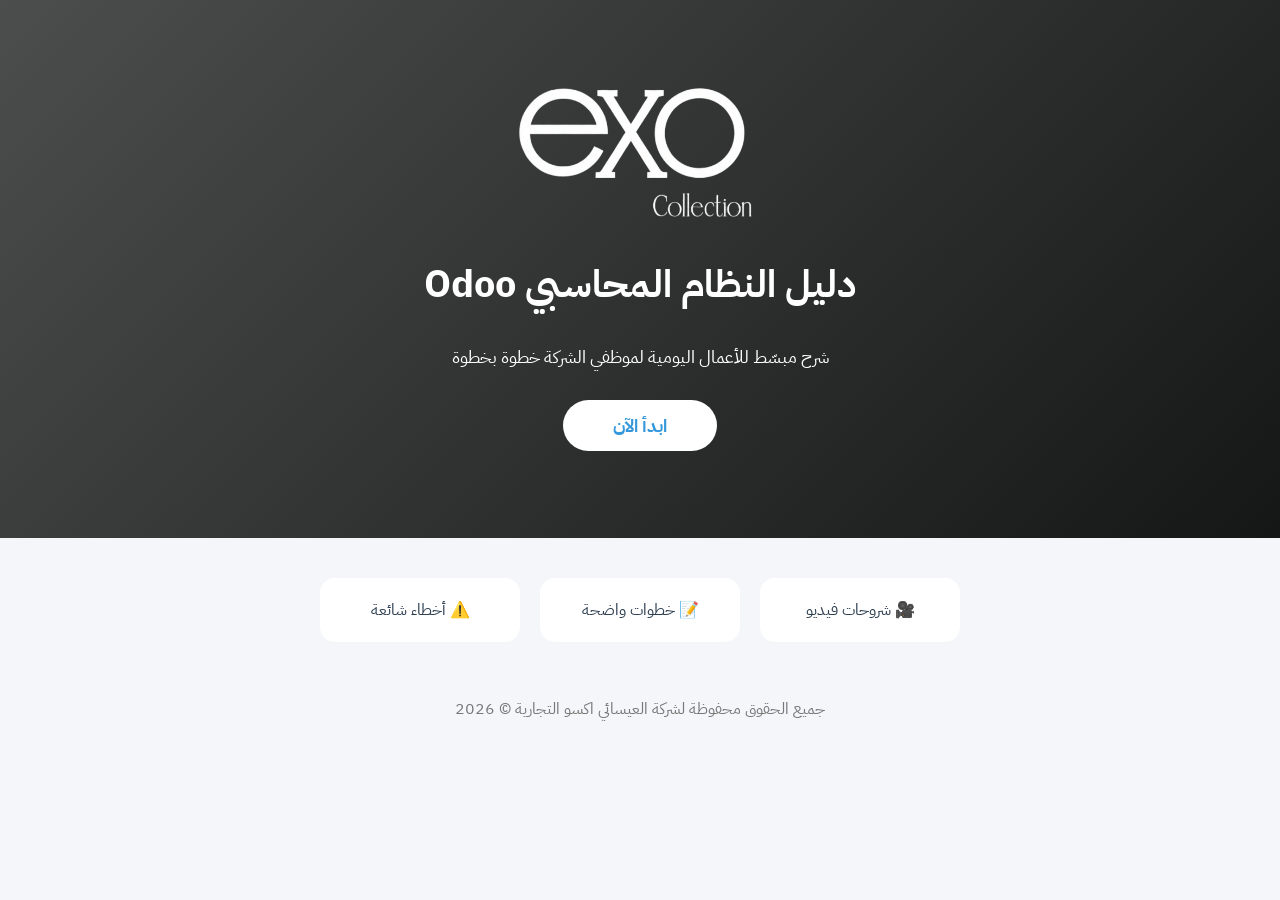
==== index.html @ 29623372 "Add files via upload" ====
<!DOCTYPE html>

<html lang="ar">
    <head>
        <meta charset="UTF-8">
        <title>دليل النظام المحاسبي اودو</title>
        <link rel="stylesheet" href="assets/css/style.css">
        <link rel="short icon" href="exo2.png">
    </head>
    <body>
        <header class="hero">

            <!-- <button id="darkToggle" class="dark-btn">🌙</button> -->
            <meta name="viewport" content="width=device-width, initial-scale=1.0">

            <img src="exo2.png" alt="شعار الشركة" class="logo">

            <h1>دليل النظام المحاسبي Odoo</h1>
            <p>شرح مبسّط  للأعمال اليومية لموظفي الشركة خطوة بخطوة</p>
            <a href="operations.html" class="btn">ابدأ الآن</a>
        </header>
        <section class="features">
            <div class="feature">🎥 شروحات فيديو</div>
            <div class="feature">📝 خطوات واضحة</div>
            <div class="feature">⚠️ أخطاء شائعة</div>
        </section>
        <footer>جميع الحقوق محفوظة لشركة العيسائي اكسو التجارية © 2026</footer>
        <script src="assets/js/main.js"></script></body></html>
---- assets/css/style.css ----
@import url('https://fonts.googleapis.com/css2?family=IBM+Plex+Sans+Arabic:wght@100;200;300;400;500;600;700&display=swap');

*{
    box-sizing:border-box;
    font-family: "IBM Plex Sans Arabic", sans-serif;
}
body{
    margin:0;
    background:#f4f6f9;
    direction:rtl;
    color:#2c3e50;
    

}
.hero{
    background:linear-gradient(135deg,#4c4e4d,#151616);
    color:#fff;
    text-align:center;
    padding:80px 20px;
}
.hero h1{
    font-size:38px;
    
    
}
.hero p{
    font-size:18px;
    margin:30px 2px;
}


.btn {
    background: #fff;
    color: #3498db;
    font-size: 18px;
    padding: 12px 50px;
    border-radius: 30px;
    text-decoration: none;
    font-weight: 700;
    position: relative;
    overflow: hidden;
    display: inline-block;
    z-index: 1;
    transition: color 0.3s ease;
}

/* الطبقة المتحركة */
.btn::before {
    content: "";
    position: absolute;
    top: 0;
    left: 0;
    width: 0;
    height: 100%;
    background: #3498db;
    z-index: -1;
    transition: 0.3s ease;
}

/* عند المرور */
.btn:hover {
    color: #fff;
}

/* تمدد اللون */
.btn:hover::before {
    width: 100%;
}


.features{
    display:flex;justify-content:center;
    gap:20px;
    padding:40px;
    
}
.feature{
    background:#fff;
    padding:20px;
    border-radius:15px;
    width:200px;
    text-align:center;
    font-family: "IBM Plex Sans Arabic", sans-serif;
    transition: 0.3s;
}

.feature:hover {
    transform: translateY(-10px);
}
.page-header {
    background: linear-gradient(135deg, #4c4e4d, #151616);
    color: #fff;
    padding: 20px;
    display: grid;
    grid-template-columns: 1fr auto 1fr;
    align-items: center;
}
.page-header h1 {
    margin: 0;
    text-align: center;
    font-size: 22px;
}

.grid{
    display:grid;grid-template-columns:repeat(auto-fit,minmax(220px,1fr));gap:25px;
    padding:40px
}
.card-op{
    background:#fff;
    padding:30px;
    border-radius:15px;
    text-align:center;
    text-decoration:none;
    font-size:18px;
    transition:.3s;
    color: #121212;
    
}
.card-op:hover{
    background:#3498db;
    color:#fff;
    transform: translateY(-10px);
}
.disabled{
    opacity:.4;
    pointer-events:none
}
.lesson{
    max-width:800px;
    margin:auto;
    padding:30px
    
}


video{
    width:100%;
    border-radius:15px;margin-bottom:20px
}

video {
    width: 100%;
    max-width: 100%;
    height: auto;
    display: block;
}

.alert{
    background:#fff3cd;
    padding:20px;
    border-radius:15px
}
.back{
    display:block;
    text-align:center;
    margin:20px;
    text-decoration:none;
    color:#3498db
}


.back {
    position: fixed;
    bottom: 20px;
    right: 20px;
    background: #3498db;
    color: white;
    padding: 12px 20px;
    border-radius: 30px;
    text-decoration: none;
    font-weight: bold;
    box-shadow: 0 8px 20px rgba(0, 0, 0, 0.2);
    z-index: 999;
    transition: 0.3s;
}

.back:hover {
    background: #2980b9;
    transform: translateY(-3px);
}

footer{
    text-align:center;
    padding:15px;
    color:#777
}

.ss{
border: 3px solid rgb(210, 210, 210);
}

.titl{
    text-align: center;
    font-weight: 700;
    background: #bfe5fd5e;
}

.search {
    display: block;
    width: 320px;
    max-width: 100%;
    margin: 25px auto 40px;
    padding: 14px 22px;
    border-radius: 30px;
    border: 1px solid #ccc;
    font-size: 15px;
    outline: none;
    transition: 0.3s;
    background: #fff;
}

/* عند التركيز */
.search:focus {
    border-color: #3498db;
    box-shadow: 0 0 0 3px rgba(52, 152, 219, 0.2);
}


.logo {
    
    width: 250px;
}

.logo.small {
    width: 120px;
    justify-self: end;
    
}











@media (max-width: 768px) {

    .hero {
    padding: 50px 15px;
    }

    .page-header {
        grid-template-columns: 1fr;
        gap: 10px;
        text-align: center;
    }

   .logo.small {
       justify-self: center;
       width: 100px;
   }

   .page-header h1 {
       font-size: 18px;
   }

  .hero h1 {
    font-size: 24px;
  }

  .hero p {
    font-size: 14px;
    margin: 20px 0;
  }

  .btn {
    padding: 10px 22px;
    font-size: 14px;
  }

  .features {
    flex-direction: column;
    align-items: center;
    padding: 20px;
  }

  .feature {
    width: 100%;
    max-width: 320px;
  }

  .grid {
    padding: 20px;
    gap: 15px;
  }

  .card-op {
    font-size: 16px;
    padding: 20px;
  }

  .lesson {
    padding: 20px 15px;
  }

  .search {
    width: 90%;
  }

  .logo {
    width: 150px;
  }

  .back {
    bottom: 15px;
    right: 15px;
    padding: 10px 18px;
    font-size: 14px;
  }
}


/* وضع اليلي */

/* .dark {
    background: #1e1e1e;
    color: #f1f1f1;
}

.dark header,
.dark .page-header {
    background: #111;
}

.dark .card-op,
.dark .feature,
.dark .lesson {
    background: #2c2c2c;
    color: white;
}

.dark .search {
    background: #333;
    color: white;
    border: none;
}

.dark-btn {
    position: absolute;
    top: 20px;
    left: 20px;
    background: white;
    border: none;
    padding: 10px;
    border-radius: 50%;
    cursor: pointer;
} */
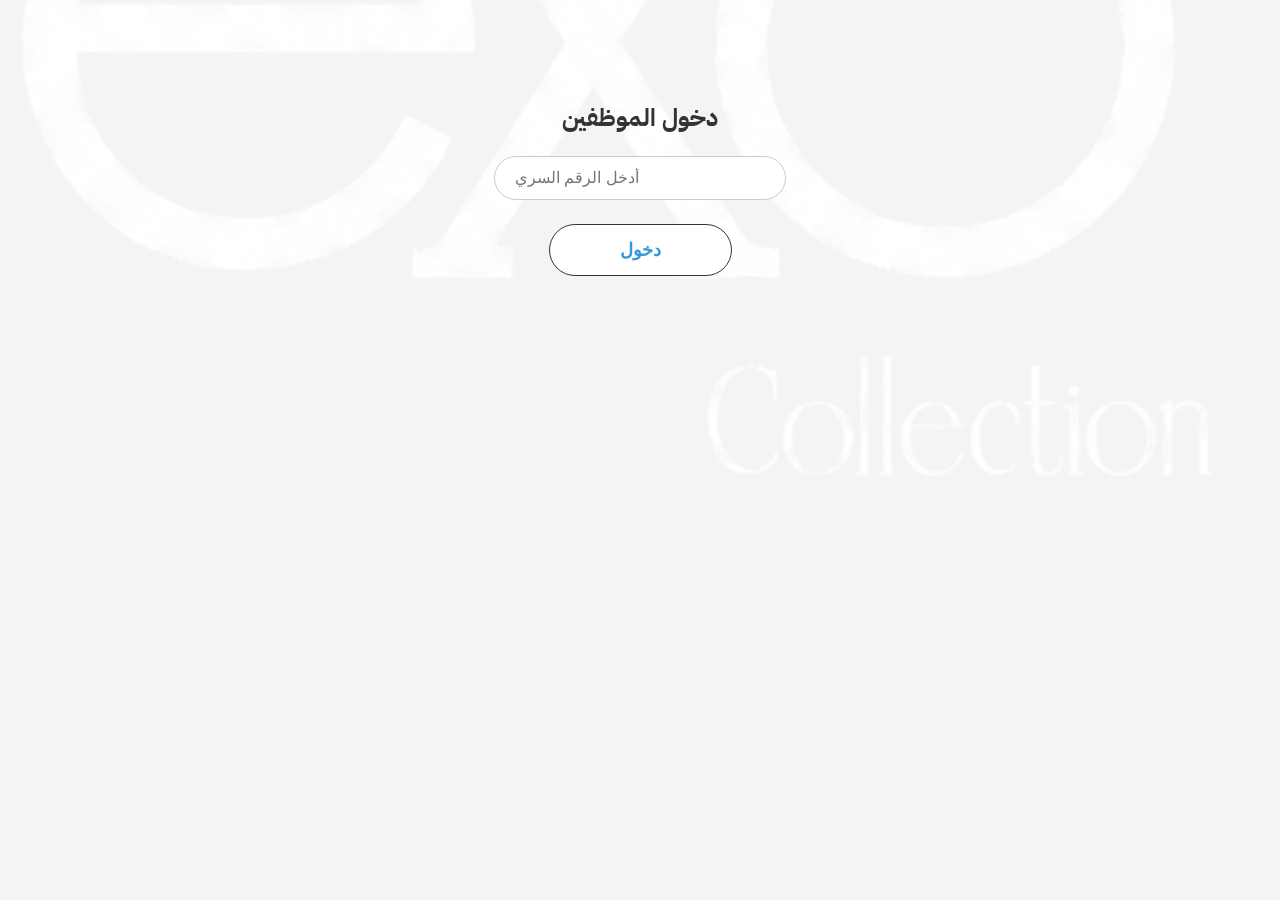
==== commit a126d85d: "Add files via upload" ====
--- a/index.html
+++ b/index.html
@@ -24,5 +24,8 @@
             <div class="feature">📝 خطوات واضحة</div>
             <div class="feature">⚠️ أخطاء شائعة</div>
         </section>
+        <button class="back"  onclick="logout()">تسجيل خروج</button>
         <footer>جميع الحقوق محفوظة لشركة العيسائي اكسو التجارية © 2026</footer>
-        <script src="assets/js/main.js"></script></body></html>+        <script src="assets/js/main.js"></script>
+    </body>
+    </html>
--- a/assets/css/style.css
+++ b/assets/css/style.css
@@ -33,7 +33,7 @@
     background: #fff;
     color: #3498db;
     font-size: 18px;
-    padding: 12px 50px;
+    padding: 14px 70px;
     border-radius: 30px;
     text-decoration: none;
     font-weight: 700;
@@ -313,6 +313,20 @@
   }
 }
 
+.ta_pss{
+    font-size: 24px;
+    color: #333;
+}
+.pss{
+    padding: 12px 20px;
+    border-radius: 30px;
+    border: 1px solid #ccc;
+    font-size: 16px;
+    outline: none;
+    transition: 0.3s;
+    width: 250px;
+}
+
 
 /* وضع اليلي */
 
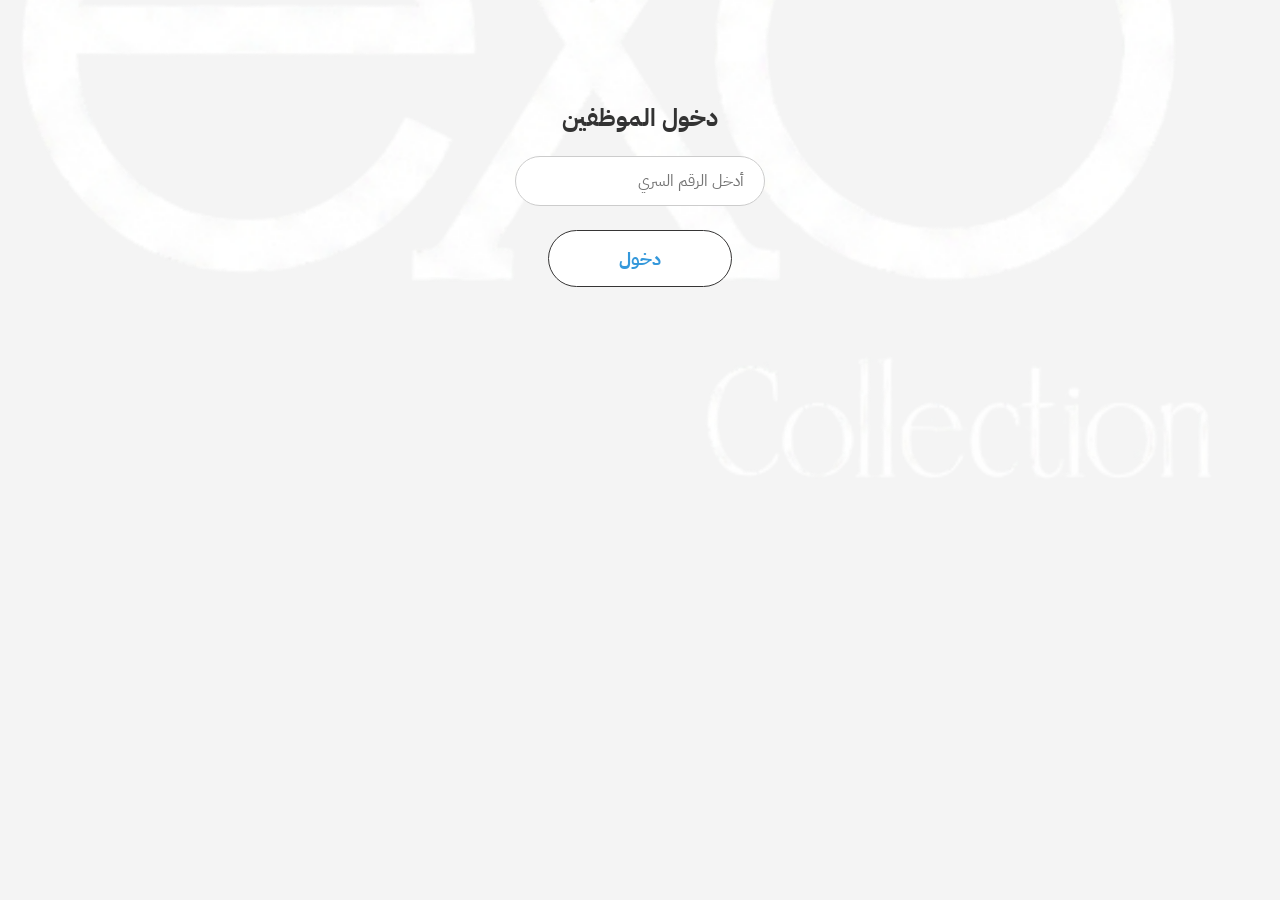
==== commit fd7e940e: "Add files via upload" ====
--- a/index.html
+++ b/index.html
@@ -24,7 +24,7 @@
             <div class="feature">📝 خطوات واضحة</div>
             <div class="feature">⚠️ أخطاء شائعة</div>
         </section>
-        <button class="back"  onclick="logout()">تسجيل خروج</button>
+        <button class="back"   onclick="logout()">تسجيل خروج</button>
         <footer>جميع الحقوق محفوظة لشركة العيسائي اكسو التجارية © 2026</footer>
         <script src="assets/js/main.js"></script>
     </body>
--- a/assets/css/style.css
+++ b/assets/css/style.css
@@ -155,7 +155,8 @@
     text-align:center;
     margin:20px;
     text-decoration:none;
-    color:#3498db
+    color:#3498db;
+    cursor:pointer;
 }
 
 
@@ -313,19 +314,7 @@
   }
 }
 
-.ta_pss{
-    font-size: 24px;
-    color: #333;
-}
-.pss{
-    padding: 12px 20px;
-    border-radius: 30px;
-    border: 1px solid #ccc;
-    font-size: 16px;
-    outline: none;
-    transition: 0.3s;
-    width: 250px;
-}
+
 
 
 /* وضع اليلي */
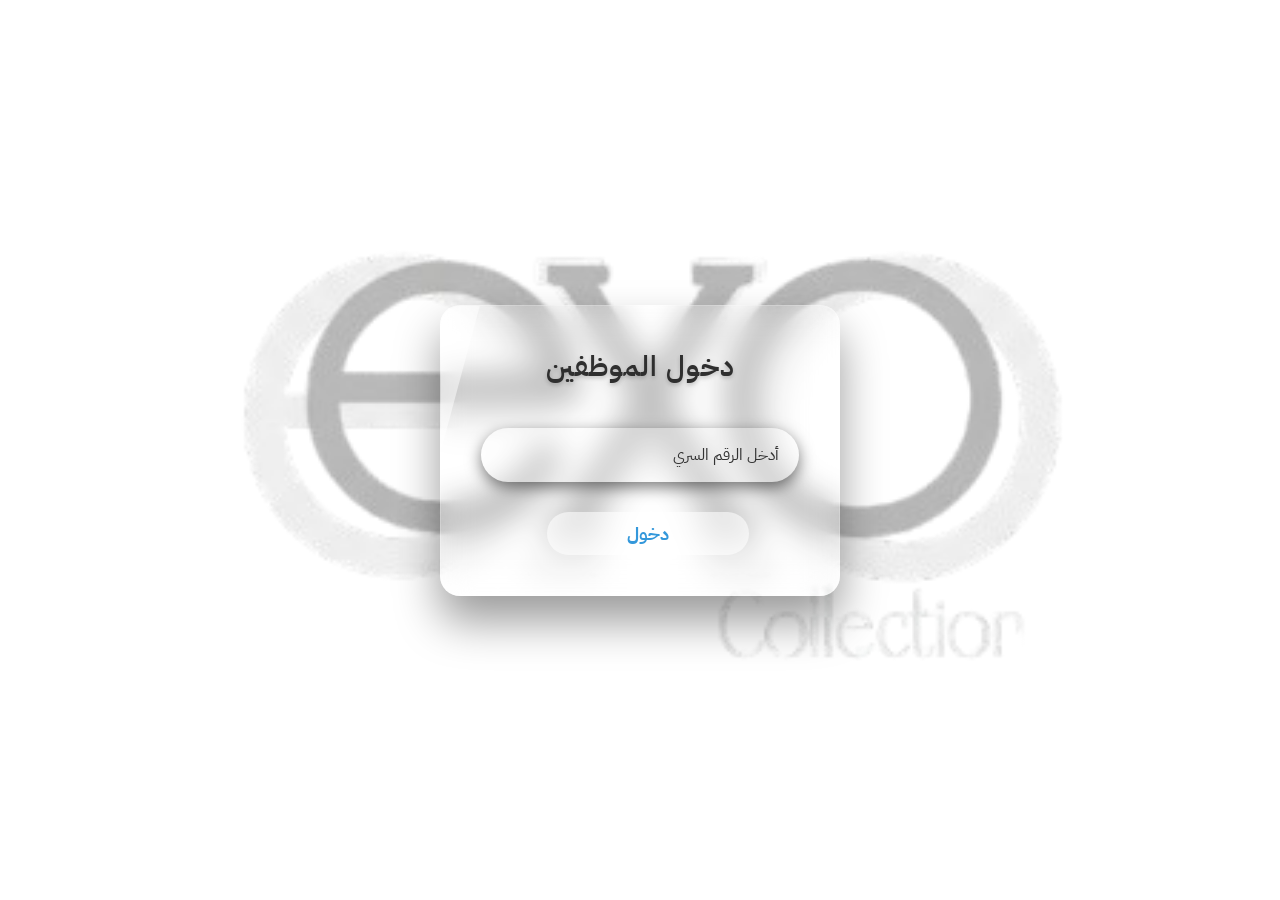
==== commit c8e64f41: "Add files via upload" ====
--- a/index.html
+++ b/index.html
@@ -1,31 +1,32 @@
-<!DOCTYPE html>
+<!doctype html>
 
 <html lang="ar">
-    <head>
-        <meta charset="UTF-8">
-        <title>دليل النظام المحاسبي اودو</title>
-        <link rel="stylesheet" href="assets/css/style.css">
-        <link rel="short icon" href="exo2.png">
-    </head>
-    <body>
-        <header class="hero">
+  <head>
+    <meta charset="UTF-8" />
+    <title>دليل النظام المحاسبي اودو</title>
+    <link rel="stylesheet" href="assets/css/style.css" />
+    <link rel="short icon" href="exo2.png" />
+  </head>
+  <body>
+    <header class="hero">
+      <!-- <button id="darkToggle" class="dark-btn">🌙</button> -->
+      <meta name="viewport" content="width=device-width, initial-scale=1.0" />
 
-            <!-- <button id="darkToggle" class="dark-btn">🌙</button> -->
-            <meta name="viewport" content="width=device-width, initial-scale=1.0">
+      <img src="exo2.png" alt="شعار الشركة" class="logo" />
 
-            <img src="exo2.png" alt="شعار الشركة" class="logo">
+      <h1>دليل النظام المحاسبي Odoo</h1>
+      <p>شرح مبسّط للأعمال اليومية لموظفي الشركة خطوة بخطوة</p>
+      <a href="operations.html" class="btn">ابدأ الآن</a>
+    </header>
+    <section class="features">
+      <div class="feature">🎥 شروحات فيديو</div>
+      <div class="feature">📝 خطوات واضحة</div>
+      <div class="feature">⚠️ أخطاء شائعة</div>
+    </section>
+    <button class="back" onclick="logout()">تسجيل خروج</button>
+    <footer>جميع الحقوق محفوظة لشركة العيسائي اكسو التجارية © 2026</footer>
 
-            <h1>دليل النظام المحاسبي Odoo</h1>
-            <p>شرح مبسّط  للأعمال اليومية لموظفي الشركة خطوة بخطوة</p>
-            <a href="operations.html" class="btn">ابدأ الآن</a>
-        </header>
-        <section class="features">
-            <div class="feature">🎥 شروحات فيديو</div>
-            <div class="feature">📝 خطوات واضحة</div>
-            <div class="feature">⚠️ أخطاء شائعة</div>
-        </section>
-        <button class="back"   onclick="logout()">تسجيل خروج</button>
-        <footer>جميع الحقوق محفوظة لشركة العيسائي اكسو التجارية © 2026</footer>
-        <script src="assets/js/main.js"></script>
-    </body>
-    </html>+    <button class="back" onclick="logout()">تسجيل خروج</button>
+    <script src="assets/js/main.js"></script>
+  </body>
+</html>
--- a/assets/css/style.css
+++ b/assets/css/style.css
@@ -1,263 +1,289 @@
-@import url('https://fonts.googleapis.com/css2?family=IBM+Plex+Sans+Arabic:wght@100;200;300;400;500;600;700&display=swap');
-
-*{
-    box-sizing:border-box;
-    font-family: "IBM Plex Sans Arabic", sans-serif;
-}
-body{
-    margin:0;
-    background:#f4f6f9;
-    direction:rtl;
-    color:#2c3e50;
-    
-
-}
-.hero{
-    background:linear-gradient(135deg,#4c4e4d,#151616);
-    color:#fff;
-    text-align:center;
-    padding:80px 20px;
-}
-.hero h1{
-    font-size:38px;
-    
-    
-}
-.hero p{
-    font-size:18px;
-    margin:30px 2px;
-}
-
+@import url("https://fonts.googleapis.com/css2?family=IBM+Plex+Sans+Arabic:wght@100;200;300;400;500;600;700&display=swap");
+
+* {
+  box-sizing: border-box;
+  font-family: "IBM Plex Sans Arabic", sans-serif;
+}
+body {
+  margin: 0;
+  background: #f4f6f9;
+  direction: rtl;
+  color: #2c3e50;
+}
+.hero {
+  background: linear-gradient(135deg, #4c4e4d, #151616);
+  color: #fff;
+  text-align: center;
+  padding: 80px 20px;
+}
+.hero h1 {
+  font-size: 38px;
+}
+.hero p {
+  font-size: 18px;
+  margin: 30px 2px;
+}
 
 .btn {
-    background: #fff;
-    color: #3498db;
-    font-size: 18px;
-    padding: 14px 70px;
-    border-radius: 30px;
-    text-decoration: none;
-    font-weight: 700;
-    position: relative;
-    overflow: hidden;
-    display: inline-block;
-    z-index: 1;
-    transition: color 0.3s ease;
+  background: #fff;
+  color: #3498db;
+  font-size: 18px;
+  padding: 14px 70px;
+  border-radius: 30px;
+  text-decoration: none;
+  font-weight: 700;
+  position: relative;
+  overflow: hidden;
+  display: inline-block;
+  z-index: 1;
+  transition: color 0.3s ease;
 }
 
 /* الطبقة المتحركة */
 .btn::before {
-    content: "";
-    position: absolute;
-    top: 0;
-    left: 0;
-    width: 0;
-    height: 100%;
-    background: #3498db;
-    z-index: -1;
-    transition: 0.3s ease;
+  content: "";
+  position: absolute;
+  top: 0;
+  left: 0;
+  width: 0;
+  height: 100%;
+  background: #3498db;
+  z-index: -1;
+  transition: 0.3s ease;
 }
 
 /* عند المرور */
 .btn:hover {
-    color: #fff;
+  color: #fff;
 }
 
 /* تمدد اللون */
 .btn:hover::before {
-    width: 100%;
-}
-
-
-.features{
-    display:flex;justify-content:center;
-    gap:20px;
-    padding:40px;
-    
-}
-.feature{
-    background:#fff;
-    padding:20px;
-    border-radius:15px;
-    width:200px;
-    text-align:center;
-    font-family: "IBM Plex Sans Arabic", sans-serif;
-    transition: 0.3s;
+  width: 100%;
+}
+
+.features {
+  display: flex;
+  justify-content: center;
+  gap: 20px;
+  padding: 40px;
+}
+.feature {
+  background: #fff;
+  padding: 20px;
+  border-radius: 15px;
+  width: 200px;
+  text-align: center;
+  font-family: "IBM Plex Sans Arabic", sans-serif;
+  transition: 0.3s;
 }
 
 .feature:hover {
-    transform: translateY(-10px);
+  transform: translateY(-10px);
 }
 .page-header {
-    background: linear-gradient(135deg, #4c4e4d, #151616);
-    color: #fff;
-    padding: 20px;
-    display: grid;
-    grid-template-columns: 1fr auto 1fr;
-    align-items: center;
+  background: linear-gradient(135deg, #4c4e4d, #151616);
+  color: #fff;
+  padding: 20px;
+  display: grid;
+  grid-template-columns: 1fr auto 1fr;
+  align-items: center;
 }
 .page-header h1 {
-    margin: 0;
-    text-align: center;
-    font-size: 22px;
-}
-
-.grid{
-    display:grid;grid-template-columns:repeat(auto-fit,minmax(220px,1fr));gap:25px;
-    padding:40px
-}
-.card-op{
-    background:#fff;
-    padding:30px;
-    border-radius:15px;
-    text-align:center;
-    text-decoration:none;
-    font-size:18px;
-    transition:.3s;
-    color: #121212;
-    
-}
-.card-op:hover{
-    background:#3498db;
-    color:#fff;
-    transform: translateY(-10px);
-}
-.disabled{
-    opacity:.4;
-    pointer-events:none
-}
-.lesson{
-    max-width:800px;
-    margin:auto;
-    padding:30px
-    
-}
-
-
-video{
+  margin: 0;
+  text-align: center;
+  font-size: 22px;
+}
+
+.grid {
+  display: grid;
+  grid-template-columns: repeat(auto-fit, minmax(220px, 1fr));
+  gap: 25px;
+  padding: 40px;
+}
+.card-op {
+  background: #fff;
+  padding: 30px;
+  border-radius: 15px;
+  text-align: center;
+  text-decoration: none;
+  font-size: 18px;
+  transition: 0.3s;
+  color: #121212;
+}
+.card-op:hover {
+  background: #3498db;
+  color: #fff;
+  transform: translateY(-10px);
+}
+.disabled {
+  opacity: 0.4;
+  pointer-events: none;
+}
+.lesson {
+  max-width: 800px;
+  margin: auto;
+  padding: 30px;
+}
+video,
+iframe {
+  width: 100%;
+  /* العرض كامل */
+  max-width: 100%;
+  /* أقصى عرض */
+  height: auto;
+  /* ارتفاع متناسب */
+  display: block;
+  /* يجعل العنصر يظهر كبلوك */
+  border-radius: 15px;
+  /* زوايا مستديرة */
+  margin-bottom: 20px;
+  /* مسافة تحت الفيديو */
+}
+
+.video-container {
+  position: relative;
+  width: 100%;
+  padding-bottom: 56.25%;
+  /* نسبة 16:9 */
+  height: 0;
+  overflow: hidden;
+  border-radius: 15px;
+  margin-bottom: 20px;
+}
+
+.video-container iframe,
+.video-container video {
+  position: absolute;
+  top: 0;
+  left: 0;
+  width: 100%;
+  height: 100%;
+}
+
+/* video,iframe{
     width:100%;
     border-radius:15px;margin-bottom:20px
-}
-
-video {
+} */
+/* iframe{
+    width: 100%;
+    border-radius: 15px;
+    margin-bottom: 20px;
+    
+}
+
+iframe{
+        width: 100%;
+        max-width: 100%;
+        height: auto;
+        display: block;
+} */
+
+/* video,iframe {
     width: 100%;
     max-width: 100%;
     height: auto;
     display: block;
-}
-
-.alert{
-    background:#fff3cd;
-    padding:20px;
-    border-radius:15px
-}
-.back{
-    display:block;
-    text-align:center;
-    margin:20px;
-    text-decoration:none;
-    color:#3498db;
-    cursor:pointer;
-}
-
-
+} */
+
+.alert {
+  background: #fff3cd;
+  padding: 20px;
+  border-radius: 15px;
+}
 .back {
-    position: fixed;
-    bottom: 20px;
-    right: 20px;
-    background: #3498db;
-    color: white;
-    padding: 12px 20px;
-    border-radius: 30px;
-    text-decoration: none;
-    font-weight: bold;
-    box-shadow: 0 8px 20px rgba(0, 0, 0, 0.2);
-    z-index: 999;
-    transition: 0.3s;
+  display: block;
+  text-align: center;
+  margin: 20px;
+  text-decoration: none;
+  color: #3498db;
+  cursor: pointer;
+}
+
+.back {
+  position: fixed;
+  bottom: 20px;
+  right: 20px;
+  background: #3498db;
+  color: white;
+  padding: 12px 20px;
+  border-radius: 30px;
+  text-decoration: none;
+  font-weight: bold;
+  box-shadow: 0 8px 20px rgba(0, 0, 0, 0.2);
+  z-index: 999;
+  transition: 0.3s;
 }
 
 .back:hover {
-    background: #2980b9;
-    transform: translateY(-3px);
-}
-
-footer{
-    text-align:center;
-    padding:15px;
-    color:#777
-}
-
-.ss{
-border: 3px solid rgb(210, 210, 210);
-}
-
-.titl{
-    text-align: center;
-    font-weight: 700;
-    background: #bfe5fd5e;
+  background: #2980b9;
+  transform: translateY(-3px);
+}
+
+footer {
+  text-align: center;
+  padding: 15px;
+  color: #777;
+}
+
+.ss {
+  border: 3px solid rgb(210, 210, 210);
+}
+
+.titl {
+  text-align: center;
+  font-weight: 700;
+  background: #bfe5fd5e;
 }
 
 .search {
-    display: block;
-    width: 320px;
-    max-width: 100%;
-    margin: 25px auto 40px;
-    padding: 14px 22px;
-    border-radius: 30px;
-    border: 1px solid #ccc;
-    font-size: 15px;
-    outline: none;
-    transition: 0.3s;
-    background: #fff;
+  display: block;
+  width: 320px;
+  max-width: 100%;
+  margin: 25px auto 40px;
+  padding: 14px 22px;
+  border-radius: 30px;
+  border: 1px solid #ccc;
+  font-size: 15px;
+  outline: none;
+  transition: 0.3s;
+  background: #fff;
 }
 
 /* عند التركيز */
 .search:focus {
-    border-color: #3498db;
-    box-shadow: 0 0 0 3px rgba(52, 152, 219, 0.2);
-}
-
+  border-color: #3498db;
+  box-shadow: 0 0 0 3px rgba(52, 152, 219, 0.2);
+}
 
 .logo {
-    
-    width: 250px;
+  width: 250px;
 }
 
 .logo.small {
-    width: 120px;
-    justify-self: end;
-    
-}
-
-
-
-
-
-
-
-
-
-
+  width: 120px;
+  justify-self: end;
+}
 
 @media (max-width: 768px) {
-
-    .hero {
+  .hero {
     padding: 50px 15px;
-    }
-
-    .page-header {
-        grid-template-columns: 1fr;
-        gap: 10px;
-        text-align: center;
-    }
-
-   .logo.small {
-       justify-self: center;
-       width: 100px;
-   }
-
-   .page-header h1 {
-       font-size: 18px;
-   }
+  }
+
+  .page-header {
+    grid-template-columns: 1fr;
+    gap: 10px;
+    text-align: center;
+  }
+
+  .logo.small {
+    justify-self: center;
+    width: 100px;
+  }
+
+  .page-header h1 {
+    font-size: 18px;
+  }
 
   .hero h1 {
     font-size: 24px;
@@ -313,9 +339,6 @@
     font-size: 14px;
   }
 }
-
-
-
 
 /* وضع اليلي */
 
@@ -352,5 +375,3 @@
     border-radius: 50%;
     cursor: pointer;
 } */
-
-
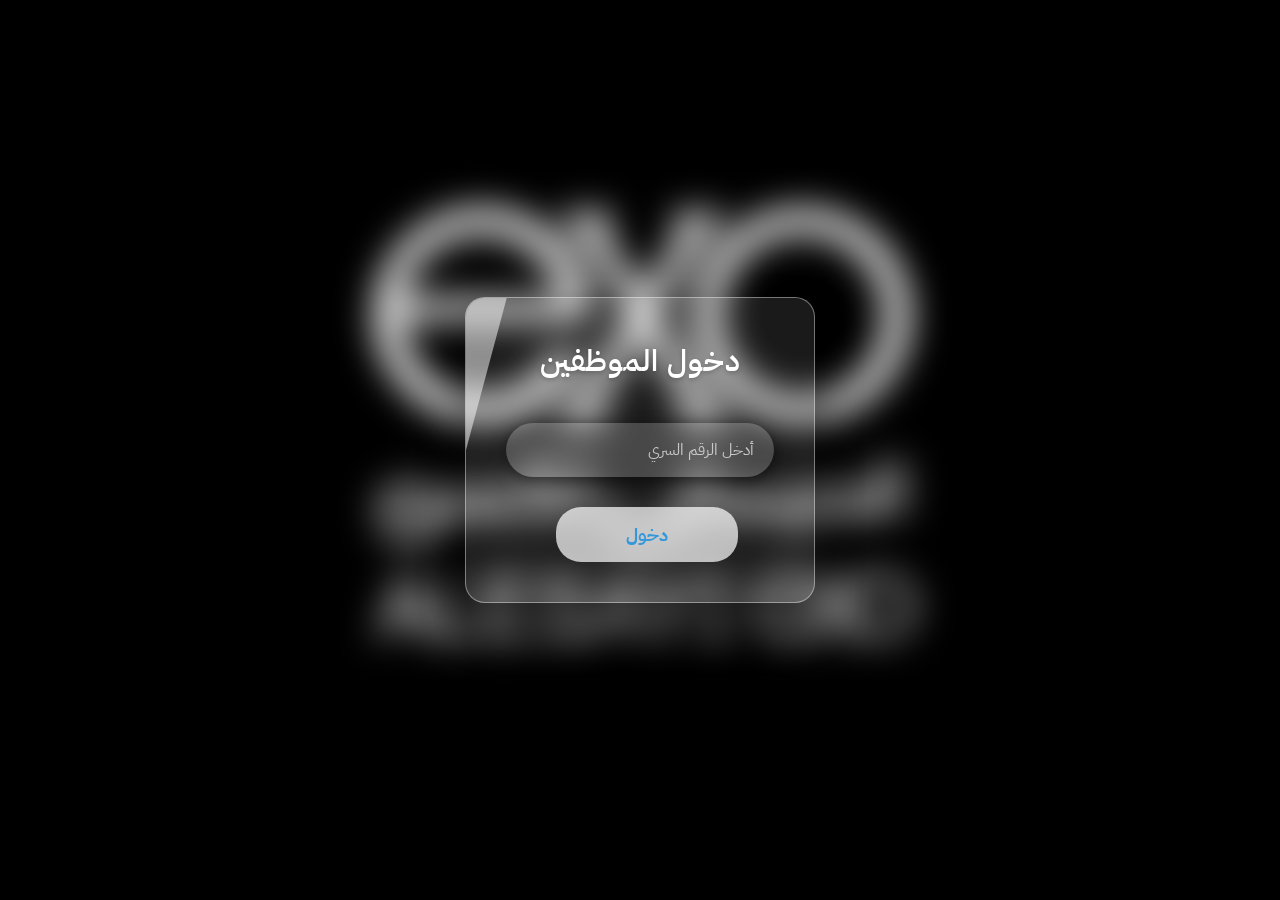
==== commit 21c3f621: "Add files via upload" ====
--- a/index.html
+++ b/index.html
@@ -8,6 +8,14 @@
     <link rel="short icon" href="exo2.png" />
   </head>
   <body>
+    <section class="dots-container" id="global-loader">
+      <div class="dot"></div>
+      <div class="dot"></div>
+      <div class="dot"></div>
+      <div class="dot"></div>
+      <div class="dot"></div>
+    </section>
+
     <header class="hero">
       <!-- <button id="darkToggle" class="dark-btn">🌙</button> -->
       <meta name="viewport" content="width=device-width, initial-scale=1.0" />
@@ -28,5 +36,33 @@
 
     <button class="back" onclick="logout()">تسجيل خروج</button>
     <script src="assets/js/main.js"></script>
+    <!-- loading -->
+    <script>
+      function handleLoader() {
+        const loader = document.getElementById("global-loader");
+
+        if (loader) {
+          // ننتظر ثانية واحدة (1000ms)
+          setTimeout(() => {
+            loader.style.opacity = "0"; // يبدأ بالتلاشي
+
+            // ننتظر انتهاء الأنميشن (0.4 ثانية) ثم نخفيه تماماً من المتصفح
+            setTimeout(() => {
+              loader.style.display = "none";
+            }, 400);
+          }, 500);
+        }
+      }
+
+      // السطر الأهم: تشغيل الدالة فور تحميل نافذة المتصفح
+      window.addEventListener("load", handleLoader);
+
+      // إضافة احتياطية: لو استخدمت زر "الرجوع" في المتصفح يختفي أيضاً
+      window.addEventListener("pageshow", (event) => {
+        if (event.persisted) {
+          handleLoader();
+        }
+      });
+    </script>
   </body>
 </html>
--- a/assets/css/style.css
+++ b/assets/css/style.css
@@ -205,8 +205,10 @@
   bottom: 20px;
   right: 20px;
   background: #3498db;
+  border: none;
+  
   color: white;
-  padding: 12px 20px;
+  padding: 17px 30px;
   border-radius: 30px;
   text-decoration: none;
   font-weight: bold;
@@ -375,3 +377,32 @@
     border-radius: 50%;
     cursor: pointer;
 } */
+
+/* صفحة التحميل */
+
+.dots-container {
+  position: fixed;
+  top: 0;
+  left: 0;
+  width: 100%;
+  height: 100vh;
+  background: #fcfafa  ; /* لون الخلفية */
+  display: flex; 
+  align-items: center;
+  justify-content: center;
+  z-index: 99999; /* رقم عالي جداً لضمان الأولوية */
+  transition: opacity 0.4s ease; /* تنعيم الإخفاء */
+}
+
+/* كود الأنميشن الخاص بك */
+.dot {
+  height: 20px; width: 20px;
+  margin-right: 10px;
+  border-radius: 10px;
+  background-color: #b3d4fc;
+  animation: pulse 1.5s infinite ease-in-out;
+}
+@keyframes pulse {
+  0%, 100% { transform: scale(0.8); background-color: #494a4b; }
+  50% { transform: scale(1.2); background: linear-gradient(135deg, #4c4e4d, #151616); }
+}
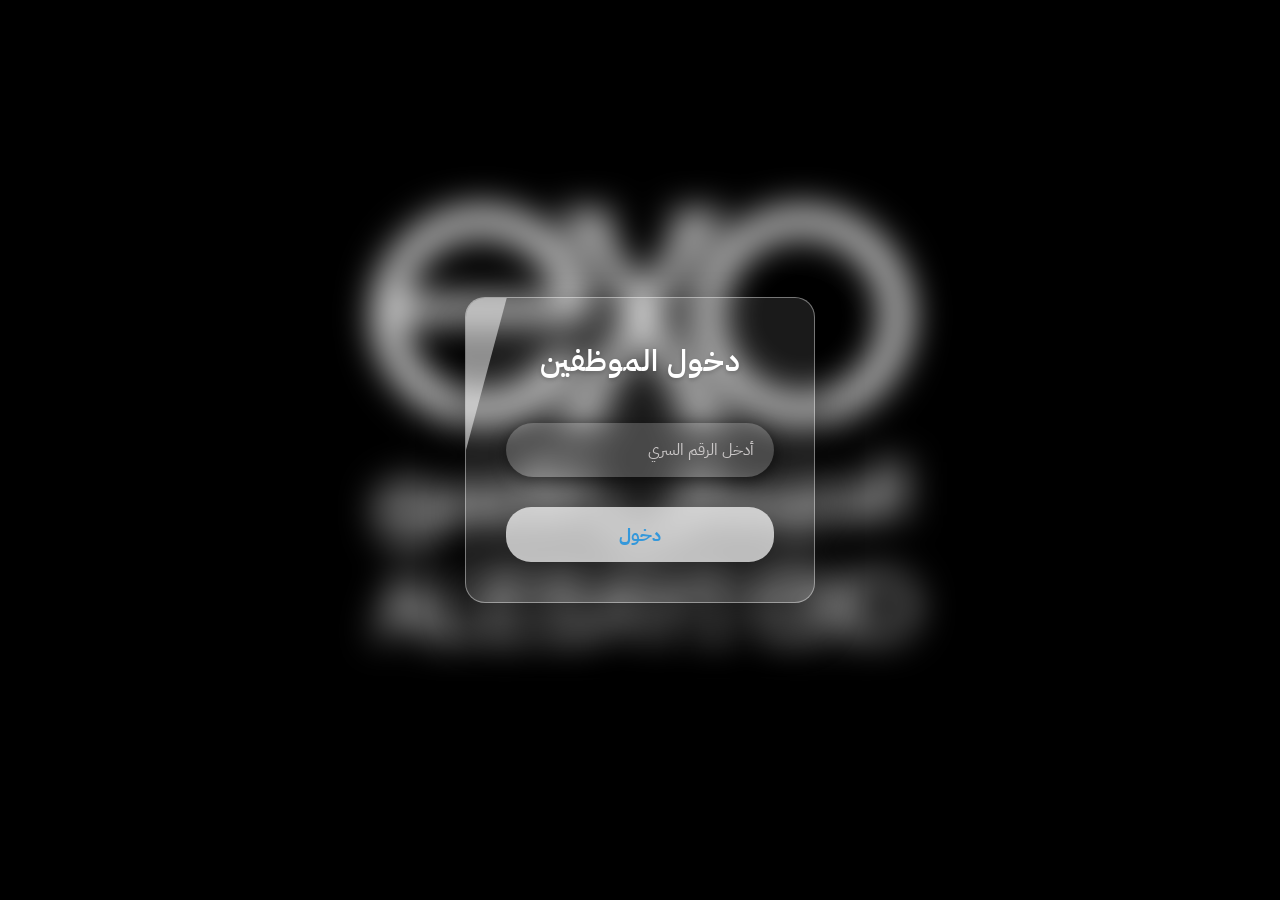
==== commit d12937f7: "Add files via upload" ====
--- a/index.html
+++ b/index.html
@@ -4,10 +4,11 @@
   <head>
     <meta charset="UTF-8" />
     <title>دليل النظام المحاسبي اودو</title>
-    <link rel="stylesheet" href="assets/css/style.css" />
+    <link rel="stylesheet" href="ind.css" />
     <link rel="short icon" href="exo2.png" />
   </head>
   <body>
+
     <section class="dots-container" id="global-loader">
       <div class="dot"></div>
       <div class="dot"></div>
@@ -16,53 +17,89 @@
       <div class="dot"></div>
     </section>
 
-    <header class="hero">
-      <!-- <button id="darkToggle" class="dark-btn">🌙</button> -->
-      <meta name="viewport" content="width=device-width, initial-scale=1.0" />
+    <div class="video-bg-container">
+      <video autoplay loop muted playsinline poster="exo2.png">
+        <source src="Floating_glass_dashboard_digital…_202607231225.mp4" type="video/mp4" />
+      </video>
+      <div class="video-overlay"></div>
+    </div>
 
-      <img src="exo2.png" alt="شعار الشركة" class="logo" />
+    <div class="main-content">
+      <div></div>
 
-      <h1>دليل النظام المحاسبي Odoo</h1>
-      <p>شرح مبسّط للأعمال اليومية لموظفي الشركة خطوة بخطوة</p>
-      <a href="operations.html" class="btn">ابدأ الآن</a>
-    </header>
-    <section class="features">
-      <div class="feature">🎥 شروحات فيديو</div>
-      <div class="feature">📝 خطوات واضحة</div>
-      <div class="feature">⚠️ أخطاء شائعة</div>
-    </section>
-    <button class="back" onclick="logout()">تسجيل خروج</button>
-    <footer>جميع الحقوق محفوظة لشركة العيسائي اكسو التجارية © 2026</footer>
+      <header class="hero-section">
+        <img src="exo2.png" alt="شعار الشركة" class="logo" />
+        <h1>دليل النظام المحاسبي Odoo</h1>
+        <p id="typewriter-text"></p>
+        <a href="operations.html" class="btn">ابدأ الآن</a>
+      </header>
 
-    <button class="back" onclick="logout()">تسجيل خروج</button>
+      <div class="features-container">
+        <div class="feature">🎥 شروحات فيديو</div>
+        <div class="feature">📝 خطوات واضحة</div>
+        <div class="feature">⚠️ أخطاء شائعة</div>
+      </div>
+
+        
+
+      <div class="bottom-bar">
+        
+        <footer>جميع الحقوق محفوظة لشركة العيسائي اكسو التجارية © 2026</footer><button class="back" onclick="logout()">تسجيل خروج</button>
+      </div>
+    </div>
+
     <script src="assets/js/main.js"></script>
-    <!-- loading -->
     <script>
+      const textElement = document.getElementById('typewriter-text');
+      const phrases = [
+        "شرح مبسّط للأعمال اليومية لموظفي الشركة خطوة بخطوة",
+        "تعلم كيفية إدارة الفواتير من خلال شروحات فيديو بسهولة",
+        "دليلك الكامل لإتقان نظام Odoo المحاسبي"
+      ];
+
+      let phraseIndex = 0;
+      let charIndex = 0;
+      let isDeleting = false;
+
+      function type() {
+        const current = phrases[phraseIndex];
+        
+        if (isDeleting) {
+          textElement.innerHTML = current.substring(0, charIndex - 1) + '<span class="typewriter-cursor"></span>';
+          charIndex--;
+        } else {
+          textElement.innerHTML = current.substring(0, charIndex + 1) + '<span class="typewriter-cursor"></span>';
+          charIndex++;
+        }
+
+        let speed = isDeleting ? 35 : 75;
+
+        if (!isDeleting && charIndex === current.length) {
+          speed = 2200;
+          isDeleting = true;
+        } else if (isDeleting && charIndex === 0) {
+          isDeleting = false;
+          phraseIndex = (phraseIndex + 1) % phrases.length;
+          speed = 400;
+        }
+
+        setTimeout(type, speed);
+      }
+
+      document.addEventListener('DOMContentLoaded', type);
+
       function handleLoader() {
         const loader = document.getElementById("global-loader");
-
         if (loader) {
-          // ننتظر ثانية واحدة (1000ms)
           setTimeout(() => {
-            loader.style.opacity = "0"; // يبدأ بالتلاشي
-
-            // ننتظر انتهاء الأنميشن (0.4 ثانية) ثم نخفيه تماماً من المتصفح
-            setTimeout(() => {
-              loader.style.display = "none";
-            }, 400);
+            loader.style.opacity = "0";
+            setTimeout(() => { loader.style.display = "none"; }, 400);
           }, 500);
         }
       }
-
-      // السطر الأهم: تشغيل الدالة فور تحميل نافذة المتصفح
       window.addEventListener("load", handleLoader);
-
-      // إضافة احتياطية: لو استخدمت زر "الرجوع" في المتصفح يختفي أيضاً
-      window.addEventListener("pageshow", (event) => {
-        if (event.persisted) {
-          handleLoader();
-        }
-      });
+      window.addEventListener("pageshow", (e) => { if (e.persisted) handleLoader(); });
+    
     </script>
   </body>
 </html>
--- a/ind.css
+++ b/ind.css
@@ -0,0 +1,223 @@
+* {
+        box-sizing: border-box;
+        margin: 0;
+        padding: 0;
+      }
+
+      body {
+        font-family: system-ui, -apple-system, BlinkMacSystemFont, 'Segoe UI', Roboto, sans-serif;
+        background-color: #080d16; /* لون داكن يتناسق مع فيديو الواجهات الزجاجية */
+        color: #f8fafc;
+        min-height: 100vh;
+        display: flex;
+        flex-direction: column;
+        justify-content: space-between;
+        overflow-x: hidden;
+        position: relative;
+      }
+
+      /* --- 1. خلفية الفيديو --- */
+      .video-bg-container {
+        position: fixed;
+        inset: 0;
+        width: 100%;
+        height: 100%;
+        z-index: 0;
+        overflow: hidden;
+      }
+
+      .video-bg-container video {
+        width: 100%;
+        height: 100%;
+        object-fit: cover; /* يغطي كامل الشاشة مع الحفاظ على الأبعاد */
+        filter: brightness(0.65) contrast(1.1); /* توازن بين وضوح الفيديو وقراءة النصوص */
+      }
+
+      /* طبقة إضافية لتنعيم دمج الفيديو مع لون الخلفية */
+      .video-overlay {
+        position: absolute;
+        inset: 0;
+        background: radial-gradient(circle, rgba(8, 13, 22, 0.3) 0%, rgba(8, 13, 22, 0.75) 100%);
+      }
+
+      /* --- 2. المحتوى فوق الفيديو --- */
+      .main-content {
+        position: relative;
+        z-index: 1;
+        min-height: 100vh;
+        display: flex;
+        flex-direction: column;
+        align-items: center;
+        justify-content: space-between;
+        padding: 30px 20px;
+      }
+
+      /* --- 3. البطاقات والمحتوى الزجاجي (Glassmorphism UI) --- */
+      .hero-section {
+        text-align: center;
+        margin-top: auto;
+        margin-bottom: auto;
+        max-width: 720px;
+        padding: 40px 30px;
+        background: rgba(15, 23, 42, 0.6);
+        backdrop-filter: blur(16px);
+        -webkit-backdrop-filter: blur(16px);
+        border: 1px solid rgba(255, 255, 255, 0.12);
+        border-radius: 24px;
+        box-shadow: 0 20px 50px rgba(0, 0, 0, 0.5);
+        animation: fadeInUp 0.8s ease-out;
+      }
+
+      @keyframes fadeInUp {
+        from {
+          opacity: 0;
+          transform: translateY(20px);
+        }
+        to {
+          opacity: 1;
+          transform: translateY(0);
+        }
+      }
+
+      .logo {
+        max-width: 130px;
+        height: auto;
+        margin-bottom: 20px;
+        filter: drop-shadow(0 4px 12px rgba(0,0,0,0.4));
+        transition: transform 0.3s ease;
+      }
+
+      .logo:hover {
+        transform: scale(1.05);
+      }
+
+      .hero-section h1 {
+        font-size: 2.6rem;
+        font-weight: 800;
+        margin-bottom: 16px;
+        background: linear-gradient(135deg, #ffffff 0%, #38bdf8 100%);
+        -webkit-background-clip: text;
+        -webkit-text-fill-color: transparent;
+      }
+
+      .hero-section p {
+        font-size: 1.25rem;
+        color: #e2e8f0;
+        margin-bottom: 30px;
+        min-height: 2.2em;
+        line-height: 1.6;
+      }
+
+      /* مؤشر الكتابة التفاعلي */
+      .typewriter-cursor {
+        display: inline-block;
+        width: 3px;
+        height: 1.2em;
+        vertical-align: middle;
+        background-color: #38bdf8;
+        margin-right: 5px;
+        animation: blink 0.7s infinite;
+      }
+
+      @keyframes blink {
+        0%, 100% { opacity: 1; }
+        50% { opacity: 0; }
+      }
+
+      .btn {
+        display: inline-block;
+        padding: 14px 40px;
+        font-size: 1.1rem;
+        font-weight: 700;
+        color: #ffffff;
+        background: linear-gradient(135deg, #1e2224 0%, #021c54 100%);
+        border: none;
+        border-radius: 14px;
+        text-decoration: none;
+        box-shadow: 0 10px 25px -5px rgba(2, 132, 199, 0.5);
+        transition: all 0.3s ease;
+      }
+
+      .btn:hover {
+        transform: translateY(-3px);
+        box-shadow: 0 15px 30px -5px rgba(2, 132, 199, 0.7);
+        background: linear-gradient(135deg, #0369a1 0%, #1d4ed8 100%);
+      }
+
+      /* --- 4. بطاقات المميزات --- */
+      .features-container {
+        display: flex;
+        gap: 18px;
+        justify-content: center;
+        flex-wrap: wrap;
+        margin-bottom: 25px;
+      }
+
+      .feature {
+        background: rgba(15, 23, 42, 0.65);
+        backdrop-filter: blur(12px);
+        -webkit-backdrop-filter: blur(12px);
+        border: 1px solid rgba(255, 255, 255, 0.1);
+        padding: 12px 26px;
+        border-radius: 50px;
+        font-size: 0.95rem;
+        font-weight: 600;
+        color: #f1f5f9;
+        box-shadow: 0 8px 16px rgba(0,0,0,0.3);
+        transition: all 0.3s ease;
+      }
+
+      .feature:hover {
+        transform: translateY(-4px);
+        border-color: rgba(56, 189, 248, 0.5);
+        background: rgba(15, 23, 42, 0.85);
+      }
+
+      /* --- 5. الشريط السفلي --- */
+      .bottom-bar {
+        width: 100%;
+        max-width: 1100px;
+        display: flex;
+        margin-top: 50px;
+        align-items: center;
+        justify-content: space-between;
+        text-align: center;
+        padding: 12px 24px;
+        background: rgba(15, 23, 42, 0.75);
+        backdrop-filter: blur(10px);
+        border: 1px solid rgba(255, 255, 255, 0.08);
+        border-radius: 16px;
+      }
+      
+      .back {
+
+        background: rgba(239, 68, 68, 0.15);
+        color: #fca5a5;
+        border: 1px solid rgba(239, 68, 68, 0.3);
+        padding: 8px 20px;
+        border-radius: 10px;
+        cursor: pointer;
+        font-weight: 600;
+        transition: all 0.3s ease;
+      }
+
+      .back:hover {
+        background: rgba(239, 68, 68, 0.9);
+        color: #ffffff;
+      }
+
+      footer {
+        margin-left: 33%;
+        font-size: 0.85rem;
+        color: #94a3b8;
+        text-align: center;
+        
+
+        
+      }
+
+      @media (max-width: 600px) {
+        .hero-section h1 { font-size: 2rem; }
+        .hero-section p { font-size: 1.1rem; }
+        .bottom-bar { flex-direction: column; gap: 10px; text-align: center; }
+      }
